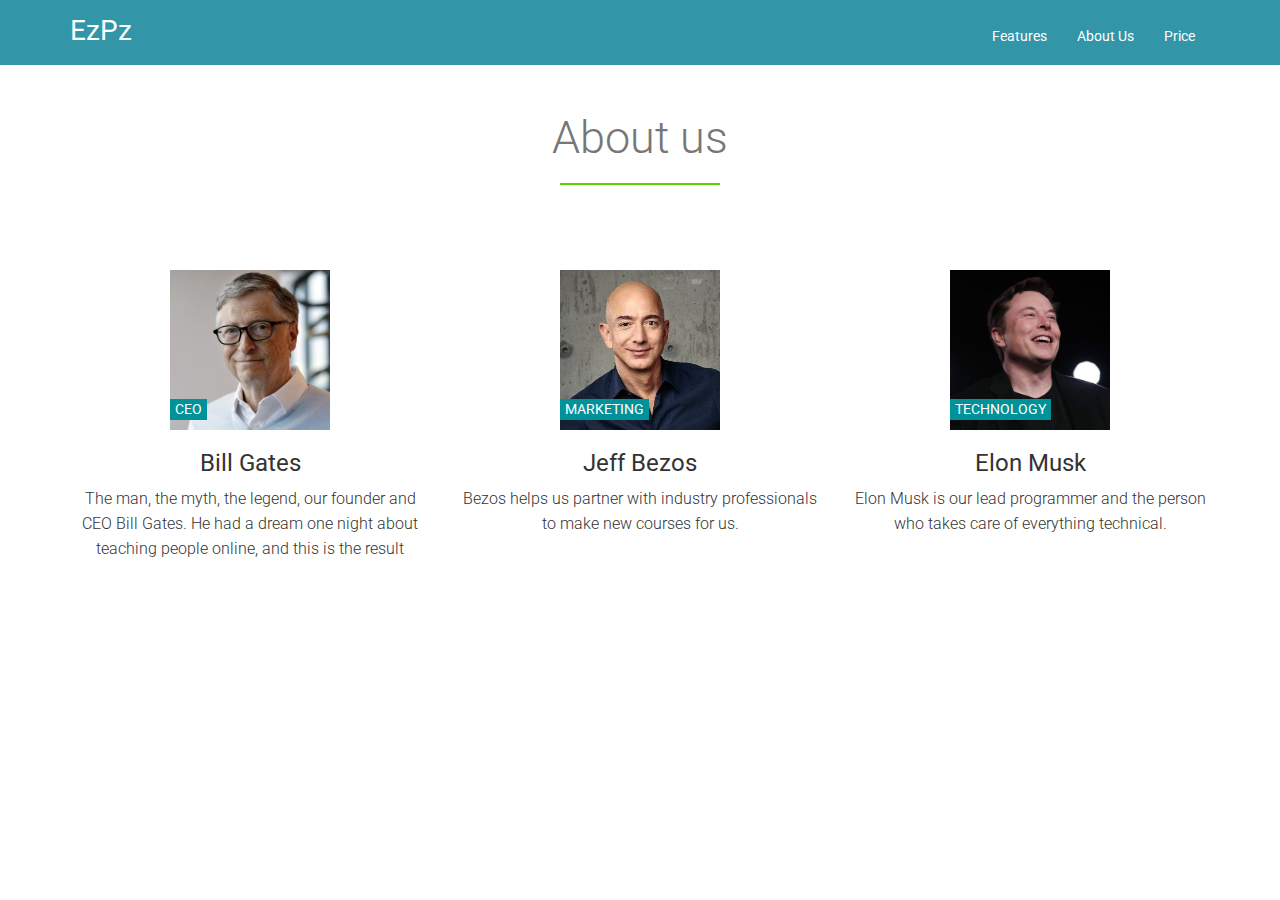
==== about.html @ 1e87bdb2 "builder 4" ====
<!DOCTYPE html>
<!--
	Awesome Responsive Template
	templatestock.co
-->
<html>
<head>
	<title>Awesome Responsive Template | Template Stock</title>
	<!-- Bootstrap CSS -->
	<link rel="stylesheet" type="text/css" href="css/bootstrap.min.css">

	<!-- Goggle Font -->
	<link rel="stylesheet" type="text/css" href="http://fonts.googleapis.com/css?family=Roboto:400,100,300,500">

	<!-- Font Css -->
	<link rel="stylesheet" type="text/css" href="css/font-awesome.min.css">

	<!-- Custom CSS -->
	<link rel="stylesheet" type="text/css" href="default.css">

	<!-- Animation Css -->
	<link rel="stylesheet" href="css/animate.css">


</head>
<body>
<!-- Header -->
<div class="header-div other-page">

<nav class="navbar navbar-default">
  <div class="container">
    <!-- Brand and toggle get grouped for better mobile display -->
    <div class="navbar-header logo-div bounceInLeft wow" data-wow-duration="2s">
      <button type="button" class="navbar-toggle collapsed" data-toggle="collapse" data-target="#bs-example-navbar-collapse-1" aria-expanded="false">
        <span class="sr-only">Toggle navigation</span>
        <span class="icon-bar"></span>
        <span class="icon-bar"></span>
        <span class="icon-bar"></span>
      </button>
      <a class="navbar-brand" href="myFunSite.html">EzPz</a>
    </div>
    <!-- Collect the nav links, forms, and other content for toggling -->
    <div class="collapse navbar-collapse top-right-menu-ul bounceInRight wow" id="bs-example-navbar-collapse-1" data-wow-duration="4s">
      <ul class="nav navbar-nav navbar-right">
        <li><a href="features.html">Features</a></li>
        <li><a href="about.html">About Us</a></li>
        <li><a href="price.html">Price</a></li>
      </ul>
    </div><!-- End navbar-collapse -->
  </div><!-- End container -->
</nav>
</div>

<!-- About -->
<div class="container" id="About">
	<div class="row">
		<div class="col-md-12">
			<div class="main_heading">
				<h1>About us</h1>
				<div  class="text-center"><span class="underline"></span></div>
			</div>
		</div><!-- End col-md-12 -->
	</div><!-- End row -->


	<div class="row">
		<div class="col-md-4 about-us-box wow fadeInUp animated">
		    <div class="about-us-photo">
		    	<img src="images/1.jpg" alt="">
		    	<div class="about-us-role">CEO</div>
		    </div>
		    <h3>Bill Gates</h3>
		    <p>The man, the myth, the legend, our founder and CEO Bill Gates. He had a dream one night about teaching people online, and this is the result</p>
		</div>

		<div class="col-md-4 about-us-box wow fadeInUp animated">
		    <div class="about-us-photo">
		    	<img src="images/2.jpg" alt="">
		    	<div class="about-us-role">Marketing</div>
		    </div>
		    <h3>Jeff Bezos</h3>
		    <p>Bezos helps us partner with industry professionals to make new courses for us.</p>
		</div>

		<div class="col-md-4 about-us-box wow fadeInUp animated">
		    <div class="about-us-photo">
		    	<img src="images/3.jpg" alt="">
		    	<div class="about-us-role">Technology</div>
		    </div>
		    <h3>Elon Musk</h3>
		    <p>Elon Musk is our lead programmer and the person who takes care of everything technical.</p>
		</div>
	</div><!-- End row -->

</div><!-- End container -->	
<!-- End About -->
</body>
</html>
---- default.css ----
/*
	Awesome Responsive Template
	templatestock.co
*/


/* Typography CSS */

body
{
	font-family: 'Roboto' !important;
	overflow-x: hidden;
}

.main_heading {
    margin: 50px 0px;
}

.main_heading h1
{
	font-size: 45px;
    font-weight: 300;
    text-align: center;
    line-height: 45px;
    color: #777;
}

.underline
{
    display: inline-block;
    width: 160px;
    height: 2px;
    background-color: #3295a8;
}

/* Header CSS */

.header-div
{
	height: 550px;
    background-color: #3295a8;
    text-align: left;
}

.header-div.other-page
{
	height: 65px;
    background-color: #3295a8;
}

.logo-div a
{
    color: #fff !important;
    font-size: 28px;
    margin-top: 5px;
}

.top-right-menu-ul
{
	margin-top: 10px;
}

.slide-text
{
	color: #fff;
    margin-top: 80px;
    text-align: left;
}

.slide-text h1
{
    line-height: 60px;
    font-size: 60px;
    margin-bottom: 18px;
}

.slide-text p
{
	font-size: 17px;
}


/* Features CSS */
.features-div
{
	text-align: center;
    -webkit-transition: all .15s linear;
    -moz-transition: all .15s linear;
    -ms-transition: all .15s linear;
    -o-transition: all .15s linear;
    transition: all .15s linear;
}

.features-div:hover
{
	margin-top: -10px;
}


.features-div i
{
	font-size: 35px;
    font-weight: 300;
    color: #3295a8;
}

.features-div h4
{
    color: #393939;
    font-weight: 400;
}

.features-div p
{
    color: #636363;
    font-size: 17px;
    font-weight: 300;
    line-height: 25px;
}

.more-features-div
{
    margin-top: 40px;
	overflow: hidden;
}

.more-feature-div
{
    background: #f8f8f8;
    border-top: 1px solid #ddd;
    border-bottom: 1px solid #ddd;	
    margin: 70px 0px;
    margin-bottom: 0px;      
    padding: 50px 0px;  
}

.more-feature-div .col-md-6 img
{
    width: 100%;
}


.more-features-div-icon {
    float: left;
    width: 60px;
    height: 60px;
    padding-top: 6px;
    background: #3295a8;
    -moz-border-radius: 50%;
    -webkit-border-radius: 50%;
    border-radius: 50%;
    font-size: 30px;
    color: #fff;
    line-height: 45px;
    text-align: center;
}

.more-features-div-heading {
    float: right;
    width: 86%;
    margin-top: 0;
    font-weight: 400;    
}

.more-features-div-description
{
	float: right;
    width: 86%;
    font-weight: 300;
}

/* Services CSS */
.services-box-gray {
    background: #f8f8f8;
}

.services-box
{
    text-align: center;
    padding: 15px 0px;
}

.services-box i
{
    line-height: 75px;
    font-size: 50px;
}

.services-box h4
{
	font-size: 18px;
    font-weight: 400;
}

.services-box p
{
    font-size: 15px;
    font-weight: 300;
    line-height: 25px;
}

/* Price Table CSS */

.pricing-box {
    background: #f8f8f8;
    text-align: center;
    margin-bottom: 0px;
}

.pricing-box-price {
    position: relative;
    padding: 20px 0 7px 0;
    background: #eee;
    font-size: 42px;
    color: #555;
    line-height: 54px;
}

.pricing-box-price span {
    font-size: 18px;
    color: #888;
    line-height: 32px;
}

.pricing-box-price strong
{
	font-weight: 500;
}

.pricing-box h3 {
    margin-top: 0;
    margin-bottom: 0;
    padding: 10px 20px;
    background: #eee;
    color: #888;
}

.pricing-box h4 {
    margin-top: 0;
    margin-bottom: 2px;
    padding: 10px 20px;
    background: #e8e8e8;
    font-size: 16px;
    line-height: 30px;
    font-weight: 300;
    text-transform: uppercase;
}

.pricing-box-features ul {
    margin: 0;
    padding: 0;
    list-style: none;
}

.pricing-box-features li {
    padding: 7px 20px;
    border-bottom: 1px solid #eee;
    font-size: 16px;
    line-height: 30px;
    font-weight: 300;
}

.btn-link-1 {
    position: relative;
    display: inline-block;
    height: 50px;
    margin: 0 5px;
    padding: 16px 20px 0 20px;
    background: #61C103;
    font-size: 16px;
    font-weight: 300;
    line-height: 16px;
    color: #fff;
    -moz-border-radius: 4px;
    -webkit-border-radius: 4px;
    border-radius: 4px;
}

.pricing-box-sign-up {
    padding: 25px 0;
}

.pricing-box-best .pricing-box-price {
    background: #65CD00;
    color: #fff;
}

.pricing-box-best .pricing-box-price span {
    color: #fff;
}

.pricing-box-best h3 {
    background: #65CD00;
    color: #fff;
}

.pricing-box-best h4 {
    background: #61C103;
    color: #fff;
}

/* Call Action */
.call-action-bg
{
	background-image: url(../images/dashboard-img.jpg);
	margin:60px 0px; 
    text-align: center;
    padding-bottom: 50px;
    font-size: 16px;
    line-height: 30px;
    font-weight: 300;
	background-size: cover;    
}

.call-action-color {
    background-color: #61C103;
    margin: 60px 0px;
    text-align: center;
    padding-bottom: 50px;
    font-size: 16px;
    line-height: 30px;
    font-weight: 300;
    color: #fff;
}

.call-action-color .main_heading h1
{
	color: #fff;
}

.call-action-color .underline
{
	background-color: #fff;
}

/* About */
.about-us-box {
    padding-top: 30px;
    padding-bottom: 15px;
    text-align: center;
}

.about-us-box .about-us-photo {
    position: relative;
    width: 160px;
    margin: 0 auto;
}

.about-us-box .about-us-photo img {
    width: 160px;
}

.about-us-box .about-us-photo .about-us-role {
    position: absolute;
    bottom: 10px;
    left: 0;
    padding: 3px 5px;
    background: #019299;
    font-size: 14px;
    color: #fff;
    line-height: 15px;
    text-transform: uppercase;
}

.about-us-box .about-us-social a {
    color: #ddd;
}

.about-us-box .about-us-social {
    margin-top: 5px;
    font-size: 25px;
    line-height: 36px;
}

.about-us-box h3
{
	font-size: 24px;
    font-weight: 400;
}

.about-us-box p
{
	font-size: 16px;
    text-align: center;
    font-weight: 300;
    line-height: 25px;
}


/* Footer */

footer {
    padding: 40px 0 35px 0;
    text-align: center;    
    margin-bottom: 10px;
}

.footer-social {
    font-size: 30px;
    line-height: 50px;
    border: 1px solid black;
    border-radius: 50%;
    display: inline
}

.footer-social  a
{
    color: #878787;
}



/* Bootstrap CSS */
.navbar-default {
    background-color: transparent;
    border-color: transparent;
}

.navbar-nav li a
{
	color: #fff !important;
}

.navbar-default .navbar-toggle {
    border-color: #FFF;
}

.navbar-default .navbar-toggle .icon-bar {
    background-color: #FFF;
}

.navbar-default .navbar-toggle:focus, .navbar-default .navbar-toggle:hover {
    background-color: transparent;
}

/* Extra Small devices  */
@media (max-width: 480px) {
	.more-features-div-description, .more-features-div-heading
	{
		width: 80%;
	}
		.header-div
	{
		height: 350px;
	}

	.slide-text {
	    color: #fff;
    	margin-top: 35px;
	}
	.slide-text p {
    	font-size: 12px;
	}

	.slide-text h1 {
	    line-height: 25px;
    	font-size: 25px;
	}
}

/* Extra Small devices  */
@media (max-width: 767px) {
	.slide-text h1
	 {
	 	line-height: 30px;
    	font-size: 30px;
	 }

	 .slide-text p {
    	font-size: 13px;
	}
}

/* Small devices (tablets, 768px and up) */
@media (min-width: 768px) {
	 .pricing-box
	 {
	 	margin-bottom: 20px;
	 }

	 .slide-text h1
	 {
	 	line-height: 45px;
    	font-size: 45px;
	 }

	 .slide-text p {
    	font-size: 15px;
	}
}

/* Medium devices (desktops, 992px and up) */
@media (min-width: 992px) { 
}

/* Large devices (large desktops, 1200px and up) */
@media (min-width: 1200px) {
	/* Typography CSS */

body
{
	font-family: 'Roboto' !important;
	overflow-x: hidden;
}

.main_heading {
    margin: 50px 0px;
}

.main_heading h1
{
	font-size: 45px;
    font-weight: 300;
    text-align: center;
    line-height: 45px;
    color: #777;
}

.underline
{
    display: inline-block;
    width: 160px;
    height: 2px;
    background-color: #65CD00;
}

/* Header CSS */

.header-div
{
	height: 550px;
    background-color: #65cd00;
}

.logo-div a
{
    color: #fff !important;
    font-size: 28px;
    margin-top: 5px;
}


.top-right-menu-ul
{
	margin-top: 10px;
}

.slide-text
{
	color: #fff;
	margin-top: 80px;
}

.slide-text h1
{
    line-height: 60px;
    font-size: 60px;
    margin-bottom: 18px;
}

.slide-text p
{
	font-size: 17px;
}


/* Features CSS */
.features-div
{
	text-align: center;
    -webkit-transition: all .15s linear;
    -moz-transition: all .15s linear;
    -ms-transition: all .15s linear;
    -o-transition: all .15s linear;
    transition: all .15s linear;
}

.features-div:hover
{
	margin-top: -10px;
}


.features-div i
{
	font-size: 35px;
    font-weight: 300;
    color: #65CD00;
}

.features-div h4
{
    color: #393939;
    font-weight: 400;
}

.features-div p
{
    color: #636363;
    font-size: 17px;
    font-weight: 300;
    line-height: 25px;
}

.more-features-div
{
    margin-top: 40px;
	overflow: hidden;
}

.more-feature-div
{
    background: #f8f8f8;
    border-top: 1px solid #ddd;
    border-bottom: 1px solid #ddd;	
    margin: 70px 0px;
    margin-bottom: 0px;      
    padding: 50px 0px;  
}


.more-features-div-icon {
    float: left;
    width: 60px;
    height: 60px;
    padding-top: 6px;
    background: #65CD00;
    -moz-border-radius: 50%;
    -webkit-border-radius: 50%;
    border-radius: 50%;
    font-size: 30px;
    color: #fff;
    line-height: 45px;
    text-align: center;
}

.more-features-div-heading {
    float: right;
    width: 86%;
    margin-top: 0;
    font-weight: 400;    
}

.more-features-div-description
{
	float: right;
    width: 86%;
    font-weight: 300;
}

/* Services CSS */
.services-box-gray {
    background: #f8f8f8;
}

.services-box
{
    text-align: center;
    padding: 15px 0px;
}

.services-box i
{
    line-height: 75px;
    font-size: 50px;
}

.services-box h4
{
	font-size: 18px;
    font-weight: 400;
}

.services-box p
{
    font-size: 15px;
    font-weight: 300;
    line-height: 25px;
}

/* Price Table CSS */

.pricing-box {
    background: #f8f8f8;
    text-align: center;
}

.pricing-box-price {
    position: relative;
    padding: 20px 0 7px 0;
    background: #eee;
    font-size: 42px;
    color: #555;
    line-height: 54px;
}

.pricing-box-price span {
    font-size: 18px;
    color: #888;
    line-height: 32px;
}

.pricing-box-price strong
{
	font-weight: 500;
}

.pricing-box h3 {
    margin-top: 0;
    margin-bottom: 0;
    padding: 10px 20px;
    background: #eee;
    color: #888;
}

.pricing-box h4 {
    margin-top: 0;
    margin-bottom: 2px;
    padding: 10px 20px;
    background: #e8e8e8;
    font-size: 16px;
    line-height: 30px;
    font-weight: 300;
    text-transform: uppercase;
}

.pricing-box-features ul {
    margin: 0;
    padding: 0;
    list-style: none;
}

.pricing-box-features li {
    padding: 7px 20px;
    border-bottom: 1px solid #eee;
    font-size: 16px;
    line-height: 30px;
    font-weight: 300;
}

.btn-link-1 {
    position: relative;
    display: inline-block;
    height: 50px;
    margin: 0 5px;
    padding: 16px 20px 0 20px;
    background: #61C103;
    font-size: 16px;
    font-weight: 300;
    line-height: 16px;
    color: #fff;
    -moz-border-radius: 4px;
    -webkit-border-radius: 4px;
    border-radius: 4px;
}

.pricing-box-sign-up {
    padding: 25px 0;
}

.pricing-box-best .pricing-box-price {
    background: #65CD00;
    color: #fff;
}

.pricing-box-best .pricing-box-price span {
    color: #fff;
}

.pricing-box-best h3 {
    background: #65CD00;
    color: #fff;
}

.pricing-box-best h4 {
    background: #61C103;
    color: #fff;
}

/* Call Action */
.call-action-bg
{
	background-image: url(../images/dashboard-img.jpg);
	margin:60px 0px; 
    text-align: center;
    padding-bottom: 50px;
    font-size: 16px;
    line-height: 30px;
    font-weight: 300;
	background-size: cover;    
}

.call-action-color {
    background-color: #61C103;
    margin: 60px 0px;
    text-align: center;
    padding-bottom: 50px;
    font-size: 16px;
    line-height: 30px;
    font-weight: 300;
    color: #fff;
}

.call-action-color .main_heading h1
{
	color: #fff;
}

.call-action-color .underline
{
	background-color: #fff;
}

/* About */
.about-us-box {
    padding-top: 30px;
    padding-bottom: 15px;
    text-align: center;
}

.about-us-box .about-us-photo {
    position: relative;
    width: 160px;
    margin: 0 auto;
}


.about-us-box .about-us-photo .about-us-role {
    position: absolute;
    bottom: 10px;
    left: 0;
    padding: 3px 5px;
    background: #019299;
    font-size: 14px;
    color: #fff;
    line-height: 15px;
    text-transform: uppercase;
}

.about-us-box .about-us-social a {
    color: #ddd;
}

.about-us-box .about-us-social {
    margin-top: 5px;
    font-size: 25px;
    line-height: 36px;
}

.about-us-box h3
{
	font-size: 24px;
    font-weight: 400;
}

.about-us-box p
{
	font-size: 16px;
    text-align: center;
    font-weight: 300;
    line-height: 25px;
}


/* Footer */

footer {
    padding: 40px 0 35px 0;
    text-align: center;    
    margin-bottom: 10px;
}

.footer-social {
    font-size: 30px;
    line-height: 50px;
    display: inline;
}

.footer-social  a
{
    color: #878787;
}



/* Bootstrap CSS */
.navbar-default {
    background-color: transparent;
    border-color: transparent;
}

.navbar-nav li a
{
	color: #fff !important;
}

.navbar-default .navbar-toggle {
    border-color: #FFF;
}

.navbar-default .navbar-toggle .icon-bar {
    background-color: #FFF;
}

.navbar-default .navbar-toggle:focus, .navbar-default .navbar-toggle:hover {
    background-color: transparent;
}
}
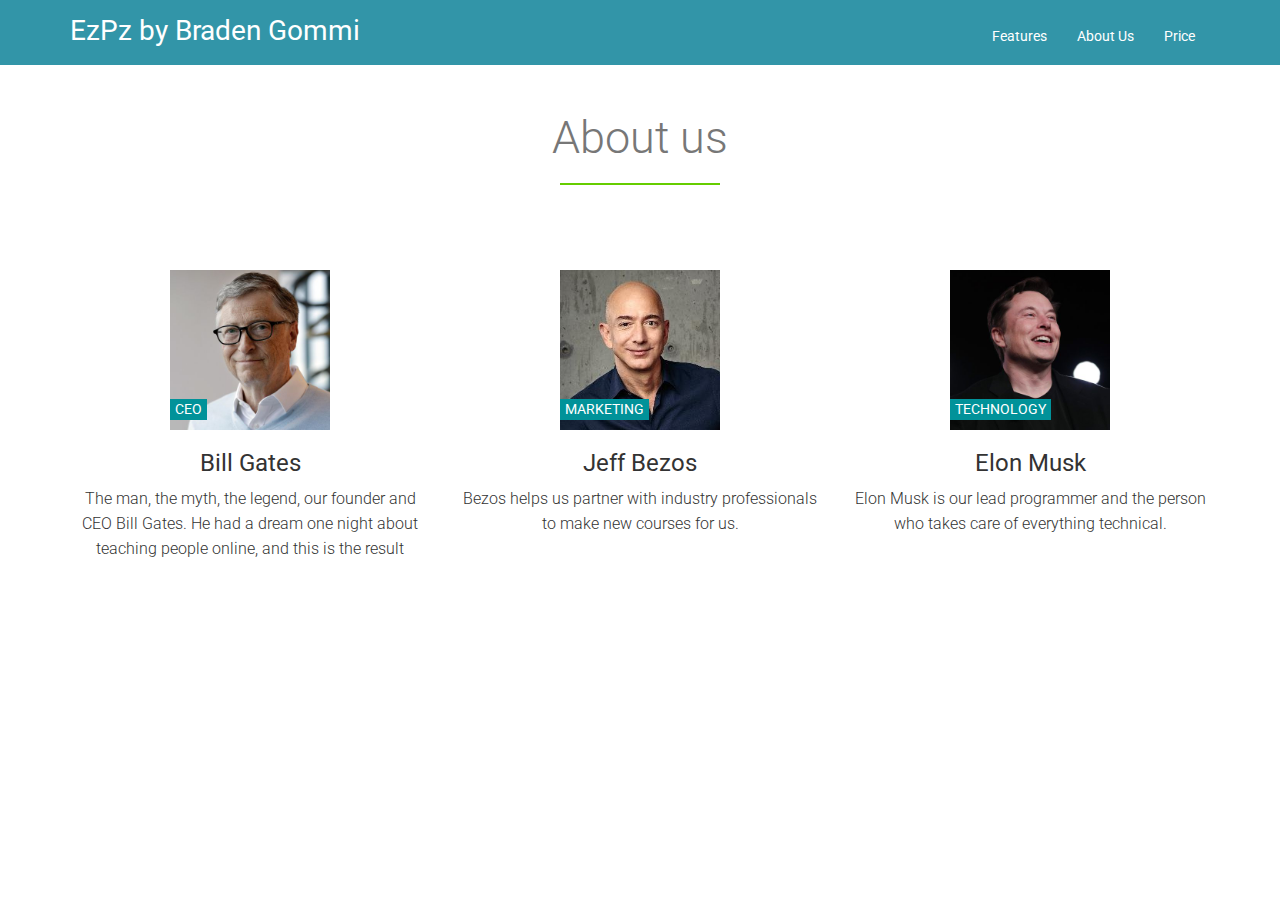
==== commit 39cb7219: "Update about.html" ====
--- a/about.html
+++ b/about.html
@@ -10,7 +10,7 @@
 	<link rel="stylesheet" type="text/css" href="css/bootstrap.min.css">
 
 	<!-- Goggle Font -->
-	<link rel="stylesheet" type="text/css" href="http://fonts.googleapis.com/css?family=Roboto:400,100,300,500">
+	<link rel="stylesheet" type="text/css" href="https://fonts.googleapis.com/css?family=Roboto:400,100,300,500">
 
 	<!-- Font Css -->
 	<link rel="stylesheet" type="text/css" href="css/font-awesome.min.css">
@@ -37,7 +37,7 @@
         <span class="icon-bar"></span>
         <span class="icon-bar"></span>
       </button>
-      <a class="navbar-brand" href="myFunSite.html">EzPz</a>
+      <a class="navbar-brand" href="myFunSite.html">EzPz by Braden Gommi</a>
     </div>
     <!-- Collect the nav links, forms, and other content for toggling -->
     <div class="collapse navbar-collapse top-right-menu-ul bounceInRight wow" id="bs-example-navbar-collapse-1" data-wow-duration="4s">
@@ -95,4 +95,4 @@
 </div><!-- End container -->	
 <!-- End About -->
 </body>
-</html>+</html>
